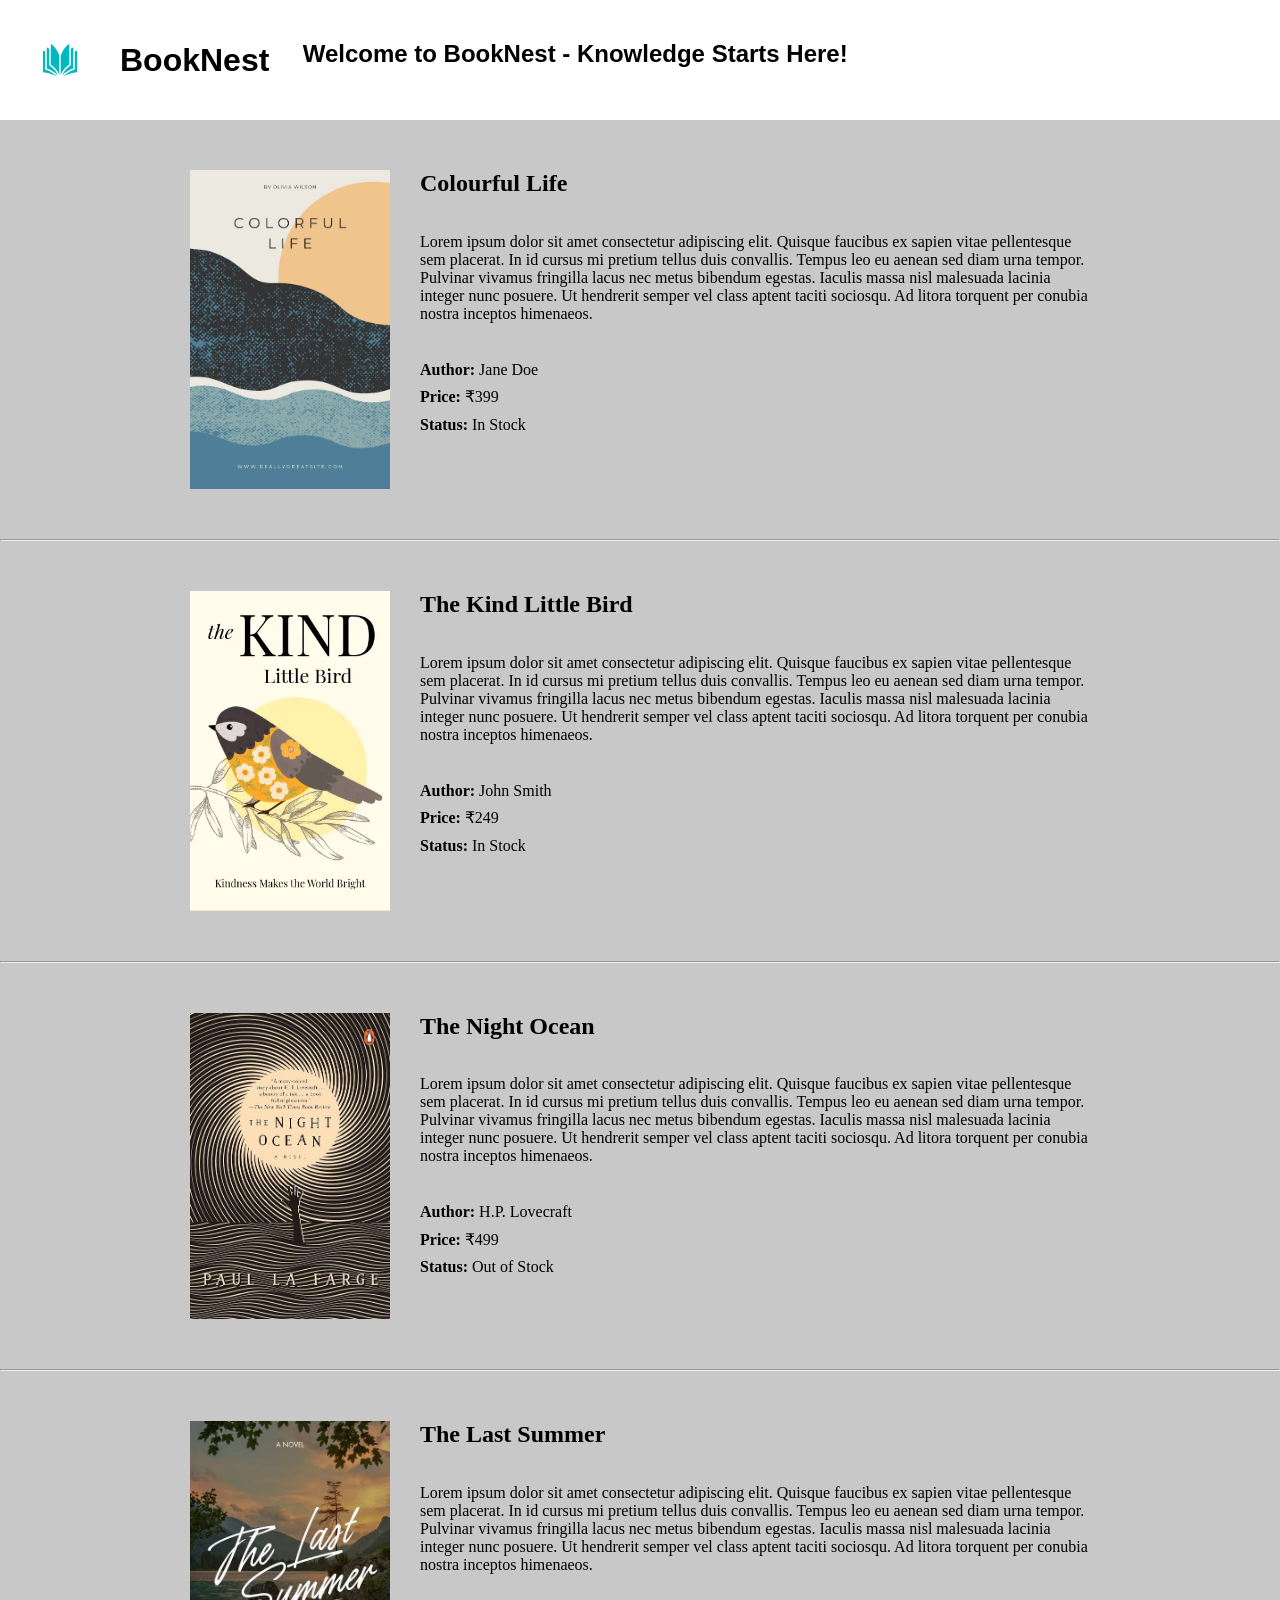
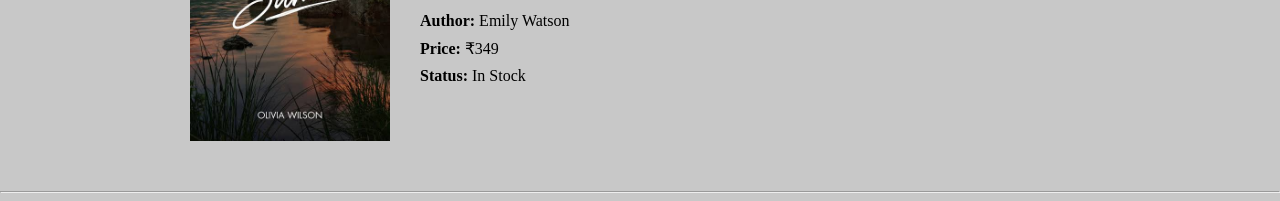
==== index.html @ 929ab642 "Add copyright metadata to book 1 details" ====
<!DOCTYPE html>
<html>
    <head>
        <meta charset="UTF-8">
        <meta name="author" content="Kshiteej Mali">
        <link rel="stylesheet" href="styles.css">
        <link rel="icon" href="logo.jpg">
    </head>
    <body>
        <!-- Copyright (c) 2026 Kshiteej Mali - Header Section -->
        <div id="headerContent">
            <img src="logo.jpg" id="logo">
            <div class="header-text">
                <!-- Copyright (c) 2026 Kshiteej Mali - Header Title -->
                <h1>BookNest</h1>
                <h2>&nbsp; &nbsp; &nbsp;Welcome to BookNest - Knowledge Starts Here!</h2>
            </div>
        </div>
        
        <!-- Copyright (c) 2026 Kshiteej Mali - Product 1: Colourful Life -->
        <div class="Products">
            <img src="book1.png" id="book1">
            <div class="product-info">
                <h2>Colourful Life</h2>
                <p>Lorem ipsum dolor sit amet consectetur adipiscing elit. Quisque faucibus ex sapien vitae pellentesque sem placerat. In id cursus mi pretium tellus duis convallis. Tempus leo eu aenean sed diam urna tempor. Pulvinar vivamus fringilla lacus nec metus bibendum egestas. Iaculis massa nisl malesuada lacinia integer nunc posuere. Ut hendrerit semper vel class aptent taciti sociosqu. Ad litora torquent per conubia nostra inceptos himenaeos.</p>
                <!-- Copyright (c) 2026 Kshiteej Mali - Book 1 Details -->
                <div class="book-details">
                    <p><strong>Author:</strong> Jane Doe</p>
                    <p><strong>Price:</strong> ₹399</p>
                    <p><strong>Status:</strong> In Stock</p>
                </div>
            </div>
        </div>
        <hr>

        <div class="Products">
            <img src="book2.png" id="book2">
            <div class="product-info">
                <h2>The Kind Little Bird</h2>
                <p>Lorem ipsum dolor sit amet consectetur adipiscing elit. Quisque faucibus ex sapien vitae pellentesque sem placerat. In id cursus mi pretium tellus duis convallis. Tempus leo eu aenean sed diam urna tempor. Pulvinar vivamus fringilla lacus nec metus bibendum egestas. Iaculis massa nisl malesuada lacinia integer nunc posuere. Ut hendrerit semper vel class aptent taciti sociosqu. Ad litora torquent per conubia nostra inceptos himenaeos.</p>
                <div class="book-details">
                    <p><strong>Author:</strong> John Smith</p>
                    <p><strong>Price:</strong> ₹249</p>
                    <p><strong>Status:</strong> In Stock</p>
                </div>
            </div>
        </div>
        <hr>

        <div class="Products">
            <img src="book3.png" id="book3">
            <div class="product-info">
                <h2>The Night Ocean</h2>
                <p>Lorem ipsum dolor sit amet consectetur adipiscing elit. Quisque faucibus ex sapien vitae pellentesque sem placerat. In id cursus mi pretium tellus duis convallis. Tempus leo eu aenean sed diam urna tempor. Pulvinar vivamus fringilla lacus nec metus bibendum egestas. Iaculis massa nisl malesuada lacinia integer nunc posuere. Ut hendrerit semper vel class aptent taciti sociosqu. Ad litora torquent per conubia nostra inceptos himenaeos.</p>
                <div class="book-details">
                    <p><strong>Author:</strong> H.P. Lovecraft</p>
                    <p><strong>Price:</strong> ₹499</p>
                    <p><strong>Status:</strong> Out of Stock</p>
                </div>
            </div>
        </div>
        <hr>

        <div class="Products">
            <img src="book4.png" id="book4">
            <div class="product-info">
                <h2>The Last Summer</h2>
                <p>Lorem ipsum dolor sit amet consectetur adipiscing elit. Quisque faucibus ex sapien vitae pellentesque sem placerat. In id cursus mi pretium tellus duis convallis. Tempus leo eu aenean sed diam urna tempor. Pulvinar vivamus fringilla lacus nec metus bibendum egestas. Iaculis massa nisl malesuada lacinia integer nunc posuere. Ut hendrerit semper vel class aptent taciti sociosqu. Ad litora torquent per conubia nostra inceptos himenaeos.</p>
                <div class="book-details">
                    <p><strong>Author:</strong> Emily Watson</p>
                    <p><strong>Price:</strong> ₹349</p>
                    <p><strong>Status:</strong> In Stock</p>
                </div>
            </div>
        </div>
        <hr>
    </body>
</html>
---- styles.css ----
#headerContent {
    background-color: rgb(255,255,255);
    color: black;
    display: flex;
    align-items: center;
    padding: 20px;
    margin: 0;
    font-family: Arial, Helvetica, sans-serif;
}


#logo {
    width: 80px;
    height: auto;
    margin-right: 20px;
}

body {
    color: black;
    background-color: rgb(200, 200, 200);
    font-family: 'Times New Roman', Times, serif;
    margin: 0;
    padding: 0;
}

.Products {
    display: flex;
    align-items: flex-start;
    gap: 30px;
    max-width: 900px;
    margin: 30px auto;
    padding: 20px;
}

#book1, #book2, #book3, #book4 {
    width: 200px;
    height: auto;
    flex-shrink: 0;
}

.product-info {
    display: flex;
    flex-direction: column;
}

.product-info h2 {
    margin-top: 0;
}

.book-details {
    margin-top: 15px;
    font-size: 16px;
    line-height: 1.4;
}

.book-details p {
    margin: 5px 0;
}
.header-text {
    display: flex;
    flex-direction: row;
}
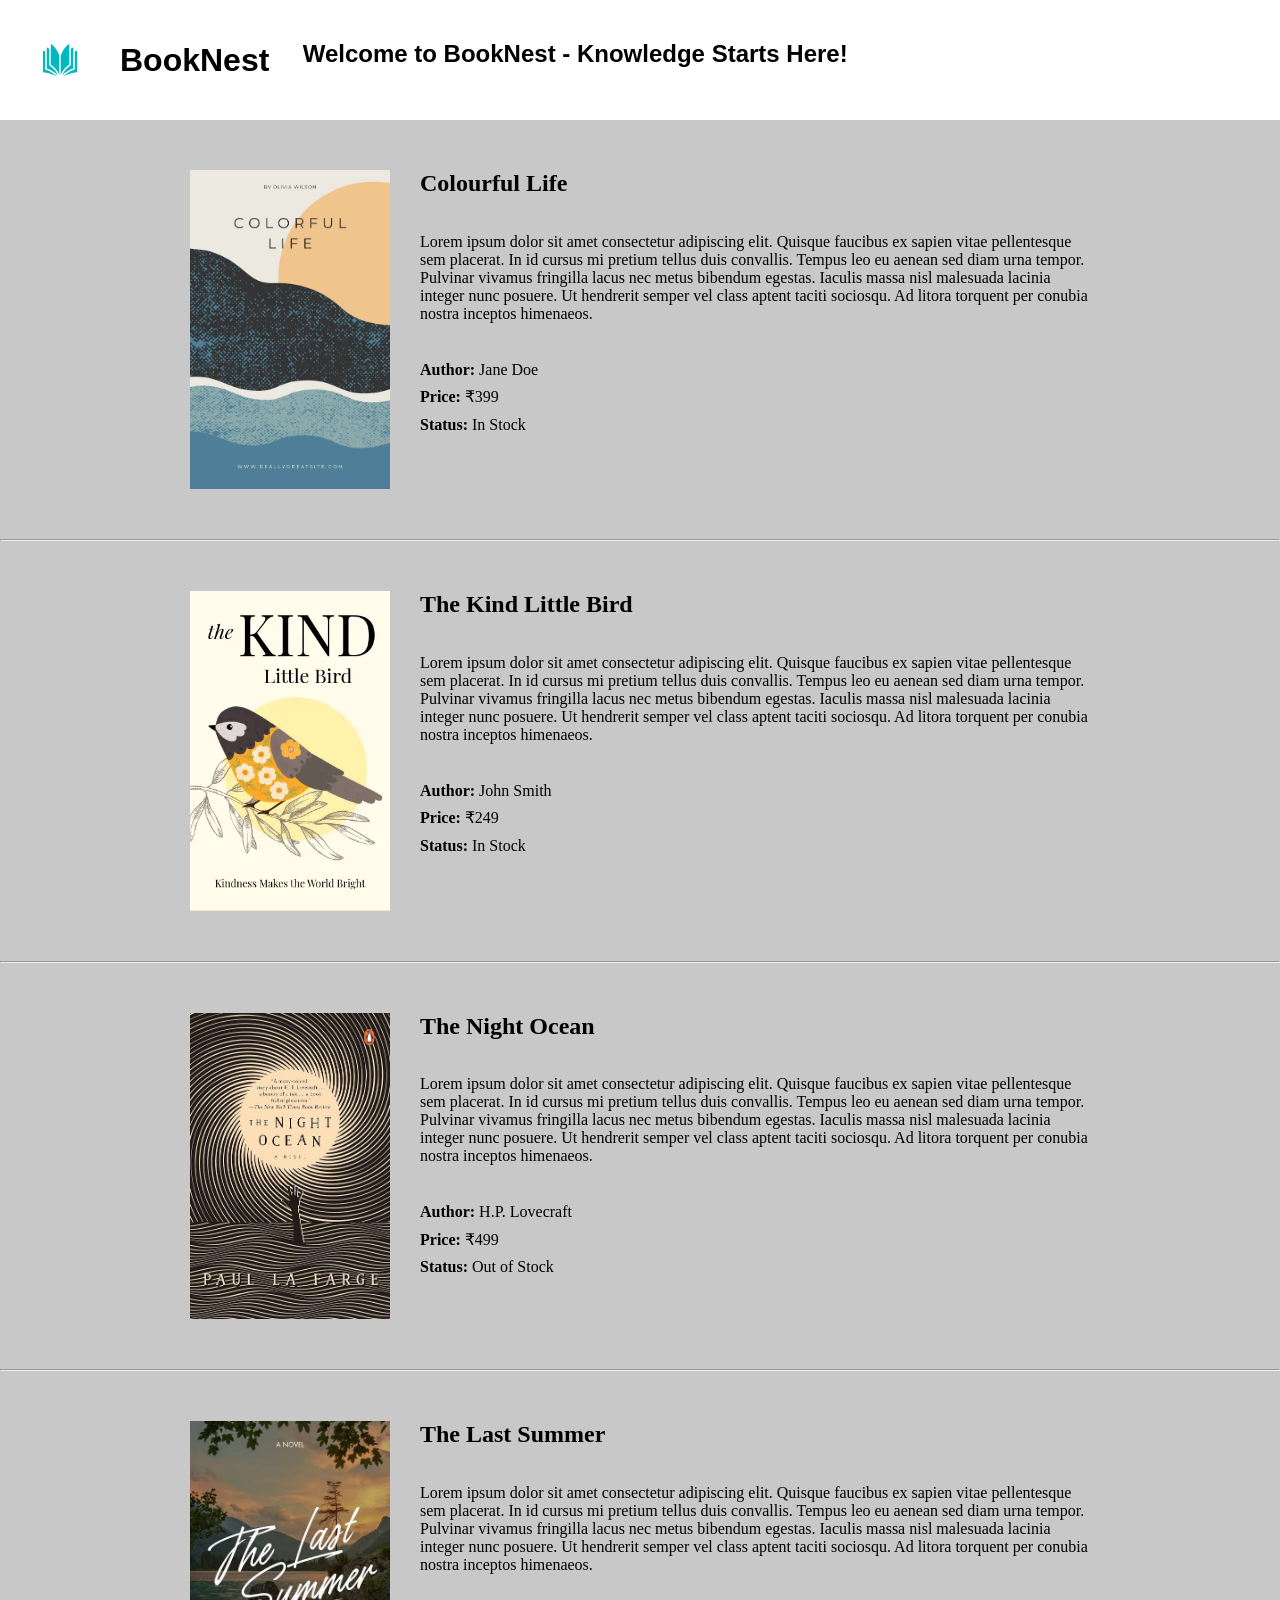
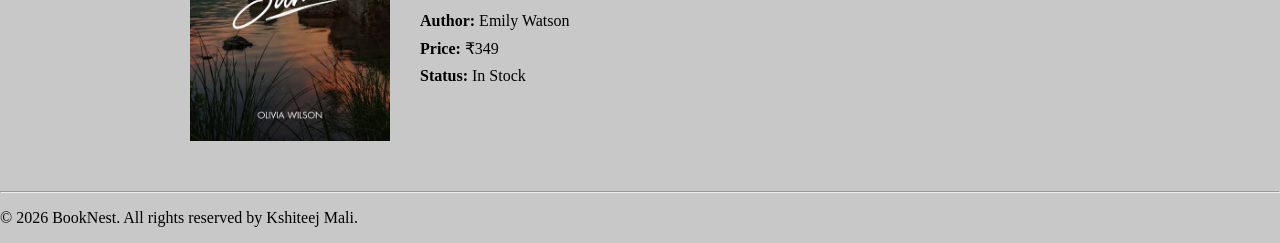
==== commit a0e6a548: "Add copyright footer notice section to index.html" ====
--- a/index.html
+++ b/index.html
@@ -33,11 +33,13 @@
         </div>
         <hr>
 
+        <!-- Copyright (c) 2026 Kshiteej Mali - Product 2: The Kind Little Bird -->
         <div class="Products">
             <img src="book2.png" id="book2">
             <div class="product-info">
                 <h2>The Kind Little Bird</h2>
                 <p>Lorem ipsum dolor sit amet consectetur adipiscing elit. Quisque faucibus ex sapien vitae pellentesque sem placerat. In id cursus mi pretium tellus duis convallis. Tempus leo eu aenean sed diam urna tempor. Pulvinar vivamus fringilla lacus nec metus bibendum egestas. Iaculis massa nisl malesuada lacinia integer nunc posuere. Ut hendrerit semper vel class aptent taciti sociosqu. Ad litora torquent per conubia nostra inceptos himenaeos.</p>
+                <!-- Copyright (c) 2026 Kshiteej Mali - Book 2 Details -->
                 <div class="book-details">
                     <p><strong>Author:</strong> John Smith</p>
                     <p><strong>Price:</strong> ₹249</p>
@@ -47,11 +49,13 @@
         </div>
         <hr>
 
+        <!-- Copyright (c) 2026 Kshiteej Mali - Product 3: The Night Ocean -->
         <div class="Products">
             <img src="book3.png" id="book3">
             <div class="product-info">
                 <h2>The Night Ocean</h2>
                 <p>Lorem ipsum dolor sit amet consectetur adipiscing elit. Quisque faucibus ex sapien vitae pellentesque sem placerat. In id cursus mi pretium tellus duis convallis. Tempus leo eu aenean sed diam urna tempor. Pulvinar vivamus fringilla lacus nec metus bibendum egestas. Iaculis massa nisl malesuada lacinia integer nunc posuere. Ut hendrerit semper vel class aptent taciti sociosqu. Ad litora torquent per conubia nostra inceptos himenaeos.</p>
+                <!-- Copyright (c) 2026 Kshiteej Mali - Book 3 Details -->
                 <div class="book-details">
                     <p><strong>Author:</strong> H.P. Lovecraft</p>
                     <p><strong>Price:</strong> ₹499</p>
@@ -61,11 +65,13 @@
         </div>
         <hr>
 
+        <!-- Copyright (c) 2026 Kshiteej Mali - Product 4: The Last Summer -->
         <div class="Products">
             <img src="book4.png" id="book4">
             <div class="product-info">
                 <h2>The Last Summer</h2>
                 <p>Lorem ipsum dolor sit amet consectetur adipiscing elit. Quisque faucibus ex sapien vitae pellentesque sem placerat. In id cursus mi pretium tellus duis convallis. Tempus leo eu aenean sed diam urna tempor. Pulvinar vivamus fringilla lacus nec metus bibendum egestas. Iaculis massa nisl malesuada lacinia integer nunc posuere. Ut hendrerit semper vel class aptent taciti sociosqu. Ad litora torquent per conubia nostra inceptos himenaeos.</p>
+                <!-- Copyright (c) 2026 Kshiteej Mali - Book 4 Details -->
                 <div class="book-details">
                     <p><strong>Author:</strong> Emily Watson</p>
                     <p><strong>Price:</strong> ₹349</p>
@@ -74,5 +80,10 @@
             </div>
         </div>
         <hr>
+
+        <div id="copyright">
+            <!-- Copyright (c) 2026 Kshiteej Mali -->
+            <p>&copy; 2026 BookNest. All rights reserved by Kshiteej Mali.</p>
+        </div>
     </body>
 </html>
--- a/styles.css
+++ b/styles.css
@@ -1,3 +1,4 @@
+/* Copyright (c) 2026 Kshiteej Mali. All rights reserved. */
 #headerContent {
     background-color: rgb(255,255,255);
     color: black;
